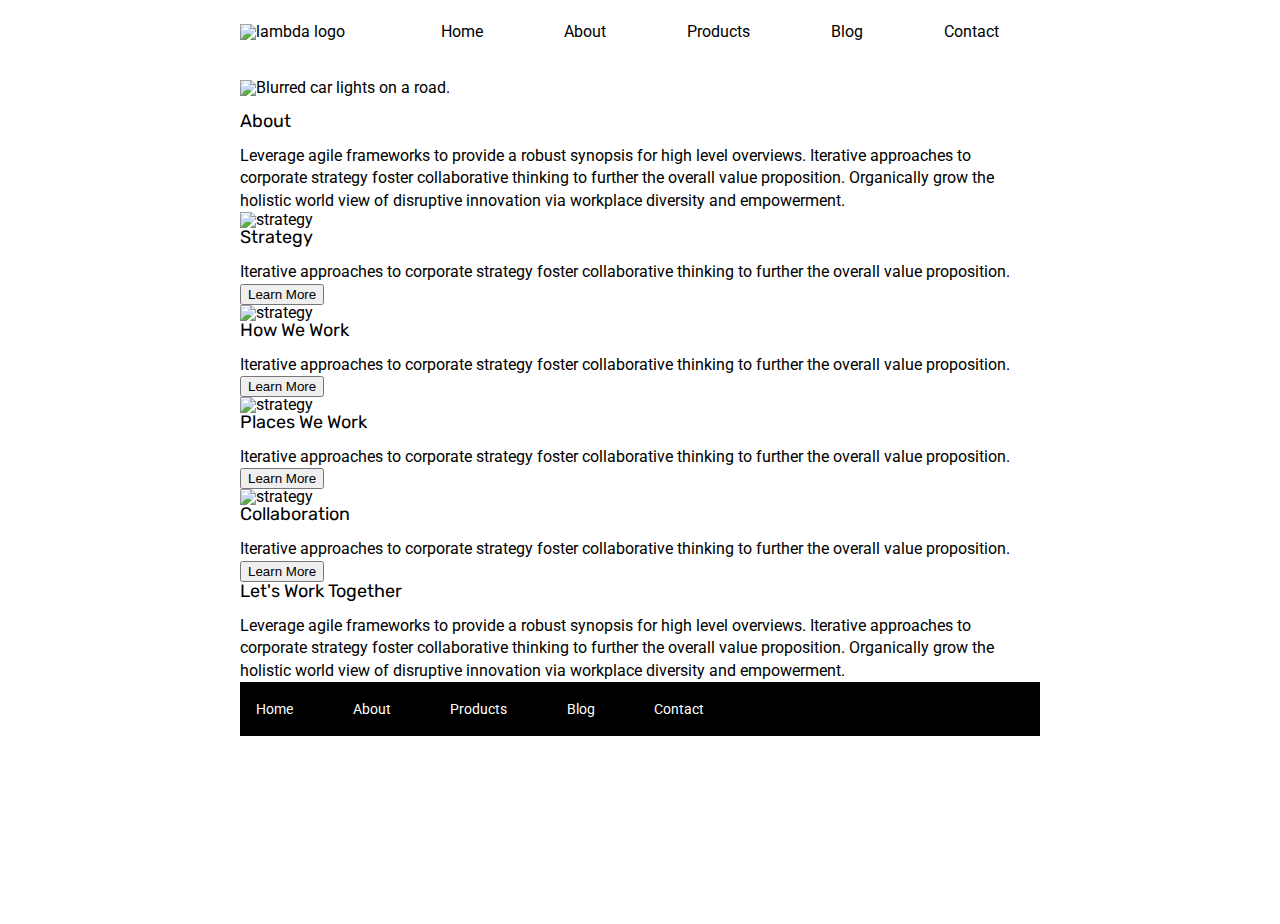
==== about.html @ fce4874a "finished the html for the about page." ====
<!doctype html>

<html lang="en">
<head>
  <meta charset="utf-8">

  <title>Sprint Challenge - About</title>

  <link href="https://fonts.googleapis.com/css?family=Roboto|Rubik" rel="stylesheet">
  <link rel="stylesheet" href="css/index.css">

</head>

<body>

  <header>
    <div class="full-navbar">
        <div class="logo">
            <img src="../Sprint-Challenge--User-Interface/img/lambda-black.png" alt="lambda logo">
        </div>
        <nav>
            <a href="index.html">Home</a>
            <a href="about.html">About</a>
            <a href="#">Products</a>
            <a href="#">Blog</a>
            <a href="#">Contact</a>
        </nav>
    </div>
    <div class="jumbo-img">
        <img src="../Sprint-Challenge--User-Interface/img/jumbo-about.png" alt="Blurred car lights on a road.">
    </div>
  </header>

    <div class="container about-page">

      <div class="top-about-content">
        <h1> About </h1> 
        <p> 
          Leverage agile frameworks to provide a robust synopsis for high level overviews. Iterative approaches to corporate strategy foster collaborative thinking to further the overall value proposition. Organically grow the holistic world view of disruptive innovation via workplace diversity and empowerment.
        </p>
      </div>

      <div class="four-boxes">
        <div class="about-box box-one">
          <img src="img/about-plan.png" alt="strategy">
          <h2> Strategy </h2>
          <p> Iterative approaches to corporate strategy foster collaborative thinking to further the overall value proposition. </p>
          <button> Learn More </button> 
        </div>

        <div class="about-box box-two">
          <img src="img/about-working.png" alt="strategy">
          <h2> How We Work </h2>
          <p> Iterative approaches to corporate strategy foster collaborative thinking to further the overall value proposition. </p>
          <button> Learn More </button> 
        </div>

        <div class="about-box box-three">
          <img src="img/about-office.png" alt="strategy">
          <h2> Places We Work </h2>
          <p> Iterative approaches to corporate strategy foster collaborative thinking to further the overall value proposition. </p>
          <button> Learn More </button> 
        </div>

        <div class="about-box box-two">
          <img src="img/about-meeting.png" alt="strategy">
          <h2> Collaboration </h2>
          <p> Iterative approaches to corporate strategy foster collaborative thinking to further the overall value proposition. </p>
          <button> Learn More </button> 
        </div>
      </div>
      <div class="about-bottom-content">
        <h2> Let's Work Together </h2>
        <p>
          Leverage agile frameworks to provide a robust synopsis for high level overviews. Iterative approaches to corporate strategy foster collaborative thinking to further the overall value proposition. Organically grow the holistic world view of disruptive innovation via workplace diversity and empowerment.
        </p>
      </div>
        
      <footer>
        <nav>
          <a href="index.html">Home</a>
          <a href="about.html">About</a>
          <a href="#">Products</a>
          <a href="#">Blog</a>
          <a href="#">Contact</a>
        </nav>
      </footer>
    </div><!-- container -->        
</body>
</html>
---- css/index.css ----
/* http://meyerweb.com/eric/tools/css/reset/ 
   v2.0 | 20110126
   License: none (public domain)
*/

html, body, div, span, applet, object, iframe,
h1, h2, h3, h4, h5, h6, p, blockquote, pre,
a, abbr, acronym, address, big, cite, code,
del, dfn, em, img, ins, kbd, q, s, samp,
small, strike, strong, sub, sup, tt, var,
b, u, i, center,
dl, dt, dd, ol, ul, li,
fieldset, form, label, legend,
table, caption, tbody, tfoot, thead, tr, th, td,
article, aside, canvas, details, embed, 
figure, figcaption, footer, header, hgroup, 
menu, nav, output, ruby, section, summary,
time, mark, audio, video {
	margin: 0;
	padding: 0;
	border: 0;
	font-size: 100%;
	font: inherit;
	vertical-align: baseline;
}
/* HTML5 display-role reset for older browsers */
article, aside, details, figcaption, figure, 
footer, header, hgroup, menu, nav, section {
	display: block;
}
body {
	line-height: 1;
}
ol, ul {
	list-style: none;
}
blockquote, q {
	quotes: none;
}
blockquote:before, blockquote:after,
q:before, q:after {
	content: '';
	content: none;
}
table {
	border-collapse: collapse;
	border-spacing: 0;
}

* {
    box-sizing: border-box;
}

html, body {
    height: 100%;
    font-family: 'Roboto', sans-serif;
}

h1, h2, h3, h4, h5 {
    font-size: 18px;
    margin-bottom: 15px;
    font-family: 'Rubik', sans-serif;
}

p {
    line-height: 1.4;
}

.container {
    width: 800px;
    margin: 0 auto;
}

/*-------------------- HEADER ----------------------*/

header {
    width: 800px;
    margin: 0 auto;
}

.jumbo-img {
    margin: 2% 0;
}

/*----------- NAV ----------*/

.full-navbar {
    display: flex;
    align-items: baseline;
    justify-content: flex-start;
    margin: 3% 0 5%;
    width: 100%;
}

.logo{
    width: 20%;
}

nav {
    display: flex;
    justify-content: space-around;
    width: 80%;
} 

nav a {
    text-decoration: none;
    color: black;
}

nav a:hover {
    color: rgb(201, 15, 15);
}

/*-------------------- TOP CONTENT ----------------------*/

.top-content {
    display: flex;
    flex-wrap: wrap;
    justify-content: space-evenly;
    margin-bottom: 20px;
    border-bottom: 1px dashed black;
}

.top-content .text-container {
    width: 48%;
    padding: 0 1%;
    padding-bottom: 20px;  
}

/*-------------------- MIDDLE CONTENT ----------------------*/

.middle-content {
    margin-bottom: 20px;
    border-bottom: 1px dashed black;
}

.middle-content h2 {
    padding: 0 2%;
    margin-bottom: 0;
}

.middle-content .boxes {
    display: flex;
    flex-wrap: wrap;
    justify-content: space-evenly;
}

.middle-content .boxes .box {
    width: 12.5%;
    height: 100px;
    margin: 20px 2.5%;
    color: white;
    display: flex;
    align-items: center;
    justify-content: center;
}

/*-------- BOX COLORS ----------*/

.one {
    background-color: teal;
}
.two {
    background-color: gold;
}
.three {
    background-color: cadetblue;
}
.four {
    background-color: coral;
}
.five {
    background-color: crimson;
}
.six {
    background-color: forestgreen;
}
.seven {
    background-color: darkorchid;
}
.eight {
    background-color: hotpink;
}
.nine {
    background-color: indigo;
}
.ten {
    background-color: dodgerblue;
}

/*-------------------- BOTTOM CONTENT ----------------------*/

.bottom-content {
    display: flex;
    margin: 0 2% 20px;
    justify-content: space-around;
}

.bottom-content .text-container {
    padding-right: 4%;
}

.bottom-content .text-container:last-child {
    padding-right: 0;
}

/*-------------------- FOOTER ----------------------*/

footer {
    width: 100%;
    background: black;
}

footer nav {
    width: 60%;
    display: flex;
    justify-content: space-between;
    align-items: center;
    padding: 20px 2%;
    font-size: 14px;
}

footer nav a {
    color: white;
    text-decoration: none;
}
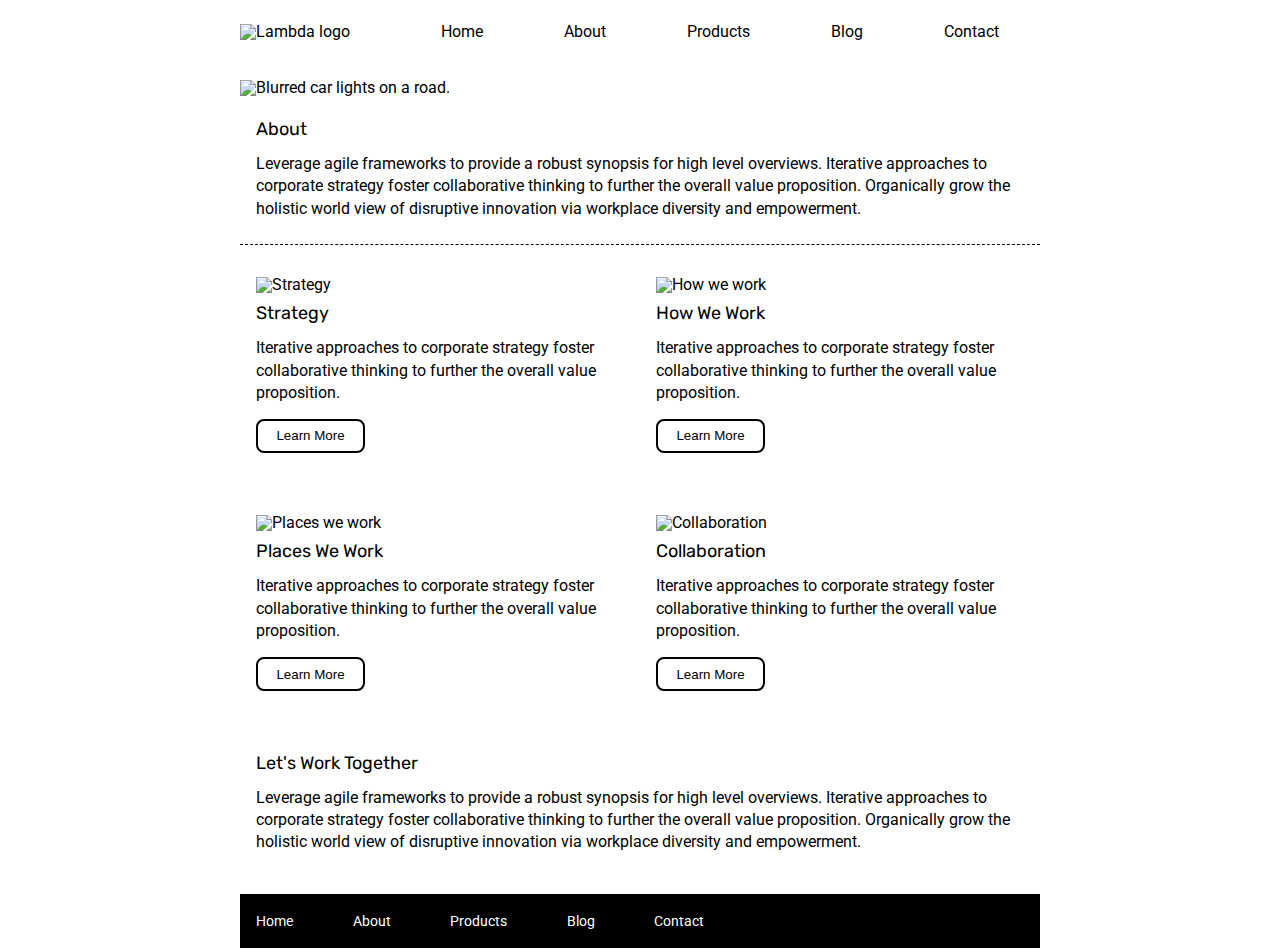
==== commit 5bbe2934: "finished formatting about page in css. Completed mvp." ====
--- a/about.html
+++ b/about.html
@@ -16,7 +16,7 @@
   <header>
     <div class="full-navbar">
         <div class="logo">
-            <img src="../Sprint-Challenge--User-Interface/img/lambda-black.png" alt="lambda logo">
+            <img src="../Sprint-Challenge--User-Interface/img/lambda-black.png" alt="Lambda logo">
         </div>
         <nav>
             <a href="index.html">Home</a>
@@ -41,33 +41,43 @@
       </div>
 
       <div class="four-boxes">
-        <div class="about-box box-one">
-          <img src="img/about-plan.png" alt="strategy">
-          <h2> Strategy </h2>
-          <p> Iterative approaches to corporate strategy foster collaborative thinking to further the overall value proposition. </p>
-          <button> Learn More </button> 
+
+        <div class="column1">
+
+          <div class="about-box">
+            <img src="img/about-plan.png" alt="Strategy">
+            <h2> Strategy </h2>
+            <p> Iterative approaches to corporate strategy foster collaborative thinking to further the overall value proposition. </p>
+            <button> Learn More </button> 
+          </div>
+
+          <div class="about-box">
+            <img src="img/about-office.png" alt="Places we work">
+            <h2> Places We Work </h2>
+            <p> Iterative approaches to corporate strategy foster collaborative thinking to further the overall value proposition. </p>
+            <button> Learn More </button> 
+          </div>
+          
         </div>
 
-        <div class="about-box box-two">
-          <img src="img/about-working.png" alt="strategy">
-          <h2> How We Work </h2>
-          <p> Iterative approaches to corporate strategy foster collaborative thinking to further the overall value proposition. </p>
-          <button> Learn More </button> 
+        <div class="column2">
+
+          <div class="about-box">
+            <img src="img/about-working.png" alt="How we work">
+            <h2> How We Work </h2>
+            <p> Iterative approaches to corporate strategy foster collaborative thinking to further the overall value proposition. </p>
+            <button> Learn More </button> 
+          </div>
+
+          <div class="about-box">
+            <img src="img/about-meeting.png" alt="Collaboration">
+            <h2> Collaboration </h2>
+            <p> Iterative approaches to corporate strategy foster collaborative thinking to further the overall value proposition. </p>
+            <button> Learn More </button> 
+          </div>
+
         </div>
 
-        <div class="about-box box-three">
-          <img src="img/about-office.png" alt="strategy">
-          <h2> Places We Work </h2>
-          <p> Iterative approaches to corporate strategy foster collaborative thinking to further the overall value proposition. </p>
-          <button> Learn More </button> 
-        </div>
-
-        <div class="about-box box-two">
-          <img src="img/about-meeting.png" alt="strategy">
-          <h2> Collaboration </h2>
-          <p> Iterative approaches to corporate strategy foster collaborative thinking to further the overall value proposition. </p>
-          <button> Learn More </button> 
-        </div>
       </div>
       <div class="about-bottom-content">
         <h2> Let's Work Together </h2>
--- a/css/index.css
+++ b/css/index.css
@@ -71,6 +71,10 @@
     margin: 0 auto;
 }
 
+/*-------------------------------------------------------------*/
+/*------------------------ INDEX CSS --------------------------*/
+/*-------------------------------------------------------------*/
+
 /*-------------------- HEADER ----------------------*/
 
 header {
@@ -223,4 +227,54 @@
 footer nav a {
     color: white;
     text-decoration: none;
+}
+
+/*-------------------------------------------------------------*/
+/*------------------------ ABOUT CSS --------------------------*/
+/*-------------------------------------------------------------*/
+
+/*-------------------- TOP CONTENT ----------------------*/
+.top-about-content {
+    border-bottom: 1px dashed black;
+    padding: 1% 2% 3%;
+}
+
+/*-------------------- FOUR BOXES ----------------------*/
+
+.four-boxes {
+    display: flex;
+    justify-content: space-around;
+    margin: 4% 0 0;
+}
+
+.column1, .column2 {
+    width: 46%;
+}
+
+.about-box {
+    border-bottom: 1px double dashed black;
+    padding: 0 0 5%;
+    margin: 0 0 12%;
+}
+
+.about-box img {
+    margin: 0 0 3%;
+}
+
+.about-box p {
+    margin: 0 0 4%;
+} 
+
+.about-box button {
+    padding: 2% 5%;
+    border: 2px solid black;
+    border-radius: 8px;
+    background-color:  white;
+    font-weight: 500;
+}
+
+/*-------------------- BOTTOM CONTENT ----------------------*/
+
+.about-bottom-content {
+    padding: 0 2% 5%;
 }